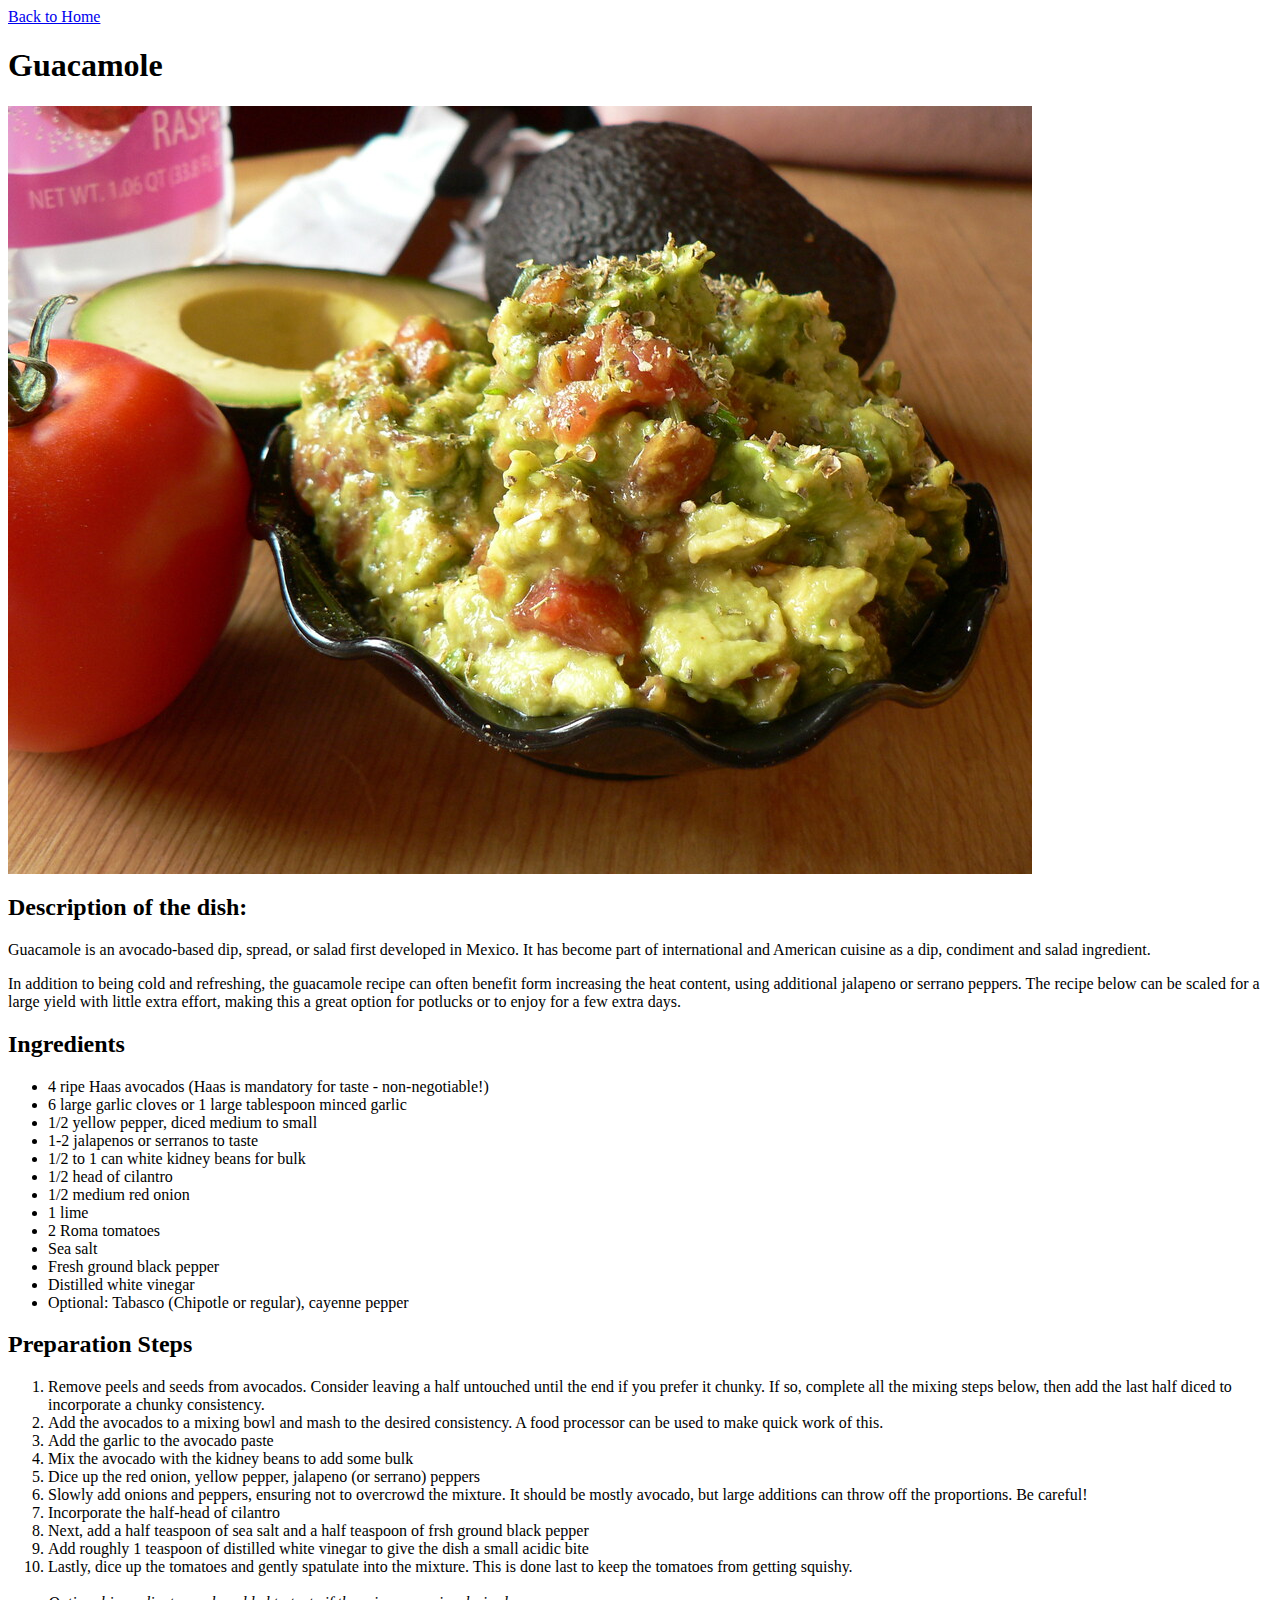
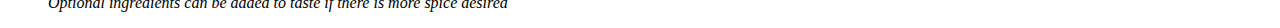
==== recipes/guacamole.html @ d834f58c "First commit after rebuilding git with new Mac user profile." ====
<html>
<!--Only the head and body elements are supposed to be direct descendants of the html element. All others should be descendants of either the head or body-->

<head>
    <!--The head element must be a direct descendant of the html element-->
    <!--The head element is a very busy place for most websites, so we've created a tutorial to walk you through the different elements and tasks accomplished in the head element. You can find it at the following address: https://html.com/document/metadata/ -->
    <title>Guacamole Recipe</title>
</head>

<body>
    <script src="js/scripts.js"></script>
    <!--The body element contains the full visible content of the web page-->
    <header>
        <!--The header typically includes your logo, tagline, and may contain a nav element-->
        <nav>
            <a href="../index.html">Back to Home</a>
            <!--The nav element isn't used for every single link but for navigational menus-->
        </nav>
    </header>
    <main>
        <h1>Guacamole</h1>
        <img src="../img/guacamole.jpg" alt="Picture of guacamole">
        <h2>Description of the dish:</h2>
        <p>Guacamole is an avocado-based dip, spread, or salad first developed in Mexico. It has become part of international and American cuisine as a dip, condiment and salad ingredient.</p>
        <p>In addition to being cold and refreshing, the guacamole recipe can often benefit form increasing the heat content, using additional jalapeno or serrano peppers. The recipe below can be scaled for a large yield with little extra effort, making this a great option for potlucks or to enjoy for a few extra days.</p>
        <h2>Ingredients</h2>
        <ul>
            <li>4 ripe Haas avocados (Haas is mandatory for taste - non-negotiable!)</li>
            <li>6 large garlic cloves or 1 large tablespoon minced garlic</li>
            <li>1/2 yellow pepper, diced medium to small</li>
            <li>1-2 jalapenos or serranos to taste</li>
            <li>1/2 to 1 can white kidney beans for bulk</li>
            <li>1/2 head of cilantro</li>
            <li>1/2 medium red onion</li>
            <li>1 lime</li>
            <li>2 Roma tomatoes</li>
            <li>Sea salt</li>
            <li>Fresh ground black pepper</li>
            <li>Distilled white vinegar</li>
            <li>Optional: Tabasco (Chipotle or regular), cayenne pepper</li>
        </ul>
        <h2>Preparation Steps</h2>
        <ol>
            <li>Remove peels and seeds from avocados. Consider leaving a half untouched until the end if you prefer it chunky. If so, complete all the mixing steps below, then add the last half diced to incorporate a chunky consistency.</li>
            <li>Add the avocados to a mixing bowl and mash to the desired consistency. A food processor can be used to make quick work of this.</li>
            <li>Add the garlic to the avocado paste</li>
            <li>Mix the avocado with the kidney beans to add some bulk</li>
            <li>Dice up the red onion, yellow pepper, jalapeno (or serrano) peppers</li>
            <li>Slowly add onions and peppers, ensuring not to overcrowd the mixture. It should be mostly avocado, but large additions can throw off the proportions. Be careful!</li>
            <li>Incorporate the half-head of cilantro</li>
            <li>Next, add a half teaspoon of sea salt and a half teaspoon of frsh ground black pepper</li>
            <li>Add roughly 1 teaspoon of distilled white vinegar to give the dish a small acidic bite</li>
            <li>Lastly, dice up the tomatoes and gently spatulate into the mixture. This is done last to keep the tomatoes from getting squishy.</li>
            <br>
            <em>Optional ingredients can be added to taste if there is more spice desired</em>
        </ol>
        <!--The main element cannot be used inside of anything other than the body element. It is intended to hold the main content of the page.-->
        <nav>
            <!--You can use a nav element just about anywhere-->
        </nav>
        <article>
            <!--If your web page contains a blog post or news article it makes sense to wrap the whole article in article tags-->
            <aside>
                <!--The aside tag can be used within an article or outside of it. It is used to mark content that is related but not central to the main content of the page-->
            </aside>
            <section>
                <!--Sections are used to seperate major parts of an element, such as chapters of an HTML ebook, or to cordone off the comments section from the rest of the main element-->
            </section>
            <address>
                <!--An address element inside of an article element is used to provide contact info for the author of the article-->
            </address>
        </article>
        <aside>
            <!--The aside element would also be used to mark a sidebar if used outside of the main element-->
            <section>
                <!--Within a sidebar you could use section elements to identify the different parts of the sidebar. For example, you could put adds in one section, related posts in a second section, and a newsletter signup form in a third section element.-->
            </section>
        </aside>
    </main>
    <footer>
        <!--The footer typically contains links to things like About Us, Privacy Policy, Contact Us and so forth. It may also contain a nav, address, section, or aside element.-->
        <address>
            <!--Put an address element in the footer and you're indicating that the contact info within the element is for the owner of the website rather than the author of the article.-->
        </address>
    </footer>
</body>

</html>
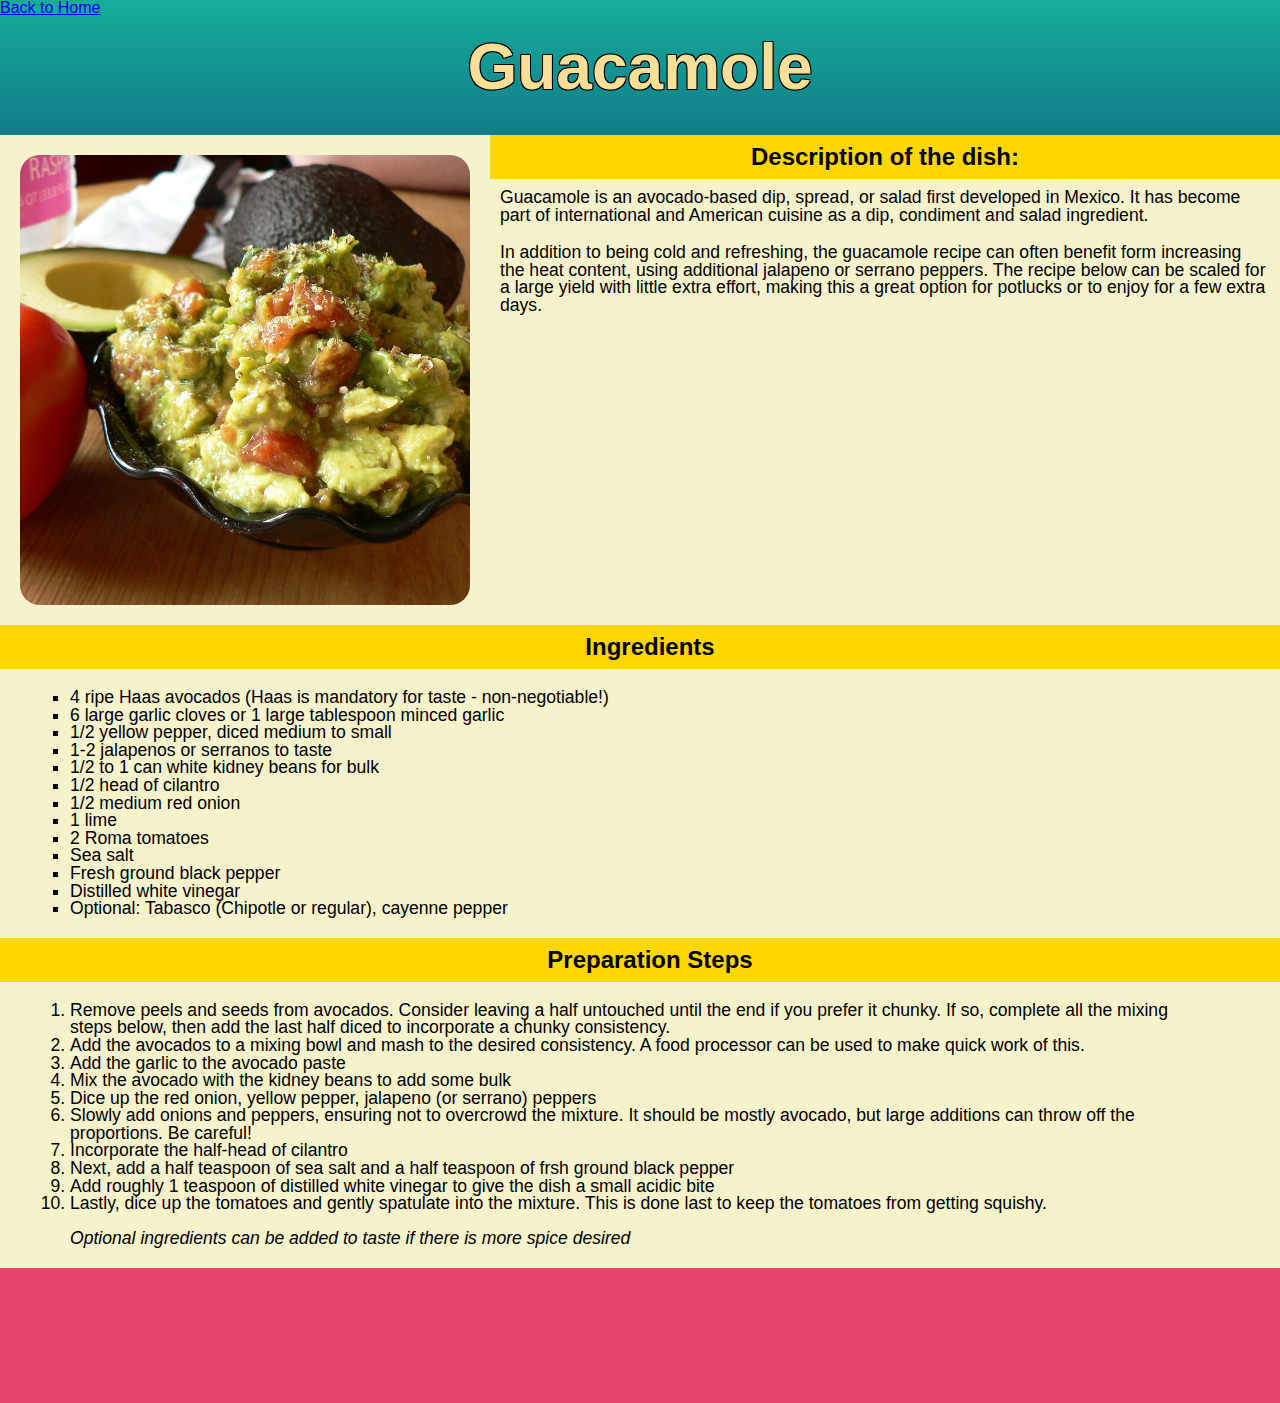
==== commit e477914e: "Rebuilt entire project to include CSS." ====
--- a/recipes/guacamole.html
+++ b/recipes/guacamole.html
@@ -1,88 +1,64 @@
 <html>
-<!--Only the head and body elements are supposed to be direct descendants of the html element. All others should be descendants of either the head or body-->
-
 <head>
-    <!--The head element must be a direct descendant of the html element-->
-    <!--The head element is a very busy place for most websites, so we've created a tutorial to walk you through the different elements and tasks accomplished in the head element. You can find it at the following address: https://html.com/document/metadata/ -->
     <title>Guacamole Recipe</title>
+    <link rel='stylesheet' href='../css/style.css'>
 </head>
-
 <body>
     <script src="js/scripts.js"></script>
-    <!--The body element contains the full visible content of the web page-->
     <header>
-        <!--The header typically includes your logo, tagline, and may contain a nav element-->
-        <nav>
+        <nav id='home'>
             <a href="../index.html">Back to Home</a>
-            <!--The nav element isn't used for every single link but for navigational menus-->
         </nav>
     </header>
     <main>
         <h1>Guacamole</h1>
-        <img src="../img/guacamole.jpg" alt="Picture of guacamole">
-        <h2>Description of the dish:</h2>
-        <p>Guacamole is an avocado-based dip, spread, or salad first developed in Mexico. It has become part of international and American cuisine as a dip, condiment and salad ingredient.</p>
-        <p>In addition to being cold and refreshing, the guacamole recipe can often benefit form increasing the heat content, using additional jalapeno or serrano peppers. The recipe below can be scaled for a large yield with little extra effort, making this a great option for potlucks or to enjoy for a few extra days.</p>
+        <div class='imgflex'>
+            <div class='image-container'>
+                <img src="../img/guacamole.jpg" alt="Picture of guacamole" class='solo-pic'>
+            </div>
+            <div class='description'>
+            <h2>Description of the dish:</h2>
+            <p>Guacamole is an avocado-based dip, spread, or salad first developed in Mexico. It has become part of international and American cuisine as a dip, condiment and salad ingredient.</p>
+            <p>In addition to being cold and refreshing, the guacamole recipe can often benefit form increasing the heat content, using additional jalapeno or serrano peppers. The recipe below can be scaled for a large yield with little extra effort, making this a great option for potlucks or to enjoy for a few extra days.</p>
+            </div>
+        </div>
         <h2>Ingredients</h2>
-        <ul>
-            <li>4 ripe Haas avocados (Haas is mandatory for taste - non-negotiable!)</li>
-            <li>6 large garlic cloves or 1 large tablespoon minced garlic</li>
-            <li>1/2 yellow pepper, diced medium to small</li>
-            <li>1-2 jalapenos or serranos to taste</li>
-            <li>1/2 to 1 can white kidney beans for bulk</li>
-            <li>1/2 head of cilantro</li>
-            <li>1/2 medium red onion</li>
-            <li>1 lime</li>
-            <li>2 Roma tomatoes</li>
-            <li>Sea salt</li>
-            <li>Fresh ground black pepper</li>
-            <li>Distilled white vinegar</li>
-            <li>Optional: Tabasco (Chipotle or regular), cayenne pepper</li>
-        </ul>
+        <div class='listdiv'>
+            <ul class='vertical-ul'>
+                <li>4 ripe Haas avocados (Haas is mandatory for taste - non-negotiable!)</li>
+                <li>6 large garlic cloves or 1 large tablespoon minced garlic</li>
+                <li>1/2 yellow pepper, diced medium to small</li>
+                <li>1-2 jalapenos or serranos to taste</li>
+                <li>1/2 to 1 can white kidney beans for bulk</li>
+                <li>1/2 head of cilantro</li>
+                <li>1/2 medium red onion</li>
+                <li>1 lime</li>
+                <li>2 Roma tomatoes</li>
+                <li>Sea salt</li>
+                <li>Fresh ground black pepper</li>
+                <li>Distilled white vinegar</li>
+                <li>Optional: Tabasco (Chipotle or regular), cayenne pepper</li>
+            </ul>
+        </div>
         <h2>Preparation Steps</h2>
-        <ol>
-            <li>Remove peels and seeds from avocados. Consider leaving a half untouched until the end if you prefer it chunky. If so, complete all the mixing steps below, then add the last half diced to incorporate a chunky consistency.</li>
-            <li>Add the avocados to a mixing bowl and mash to the desired consistency. A food processor can be used to make quick work of this.</li>
-            <li>Add the garlic to the avocado paste</li>
-            <li>Mix the avocado with the kidney beans to add some bulk</li>
-            <li>Dice up the red onion, yellow pepper, jalapeno (or serrano) peppers</li>
-            <li>Slowly add onions and peppers, ensuring not to overcrowd the mixture. It should be mostly avocado, but large additions can throw off the proportions. Be careful!</li>
-            <li>Incorporate the half-head of cilantro</li>
-            <li>Next, add a half teaspoon of sea salt and a half teaspoon of frsh ground black pepper</li>
-            <li>Add roughly 1 teaspoon of distilled white vinegar to give the dish a small acidic bite</li>
-            <li>Lastly, dice up the tomatoes and gently spatulate into the mixture. This is done last to keep the tomatoes from getting squishy.</li>
-            <br>
-            <em>Optional ingredients can be added to taste if there is more spice desired</em>
-        </ol>
-        <!--The main element cannot be used inside of anything other than the body element. It is intended to hold the main content of the page.-->
-        <nav>
-            <!--You can use a nav element just about anywhere-->
-        </nav>
-        <article>
-            <!--If your web page contains a blog post or news article it makes sense to wrap the whole article in article tags-->
-            <aside>
-                <!--The aside tag can be used within an article or outside of it. It is used to mark content that is related but not central to the main content of the page-->
-            </aside>
-            <section>
-                <!--Sections are used to seperate major parts of an element, such as chapters of an HTML ebook, or to cordone off the comments section from the rest of the main element-->
-            </section>
-            <address>
-                <!--An address element inside of an article element is used to provide contact info for the author of the article-->
-            </address>
-        </article>
-        <aside>
-            <!--The aside element would also be used to mark a sidebar if used outside of the main element-->
-            <section>
-                <!--Within a sidebar you could use section elements to identify the different parts of the sidebar. For example, you could put adds in one section, related posts in a second section, and a newsletter signup form in a third section element.-->
-            </section>
-        </aside>
+        <div class='listdiv'>
+            <ol class='vertical-ol'>
+                <li>Remove peels and seeds from avocados. Consider leaving a half untouched until the end if you prefer it chunky. If so, complete all the mixing steps below, then add the last half diced to incorporate a chunky consistency.</li>
+                <li>Add the avocados to a mixing bowl and mash to the desired consistency. A food processor can be used to make quick work of this.</li>
+                <li>Add the garlic to the avocado paste</li>
+                <li>Mix the avocado with the kidney beans to add some bulk</li>
+                <li>Dice up the red onion, yellow pepper, jalapeno (or serrano) peppers</li>
+                <li>Slowly add onions and peppers, ensuring not to overcrowd the mixture. It should be mostly avocado, but large additions can throw off the proportions. Be careful!</li>
+                <li>Incorporate the half-head of cilantro</li>
+                <li>Next, add a half teaspoon of sea salt and a half teaspoon of frsh ground black pepper</li>
+                <li>Add roughly 1 teaspoon of distilled white vinegar to give the dish a small acidic bite</li>
+                <li>Lastly, dice up the tomatoes and gently spatulate into the mixture. This is done last to keep the tomatoes from getting squishy.</li>
+                <br>
+                <em>Optional ingredients can be added to taste if there is more spice desired</em>
+            </ol>
+        </div>
     </main>
     <footer>
-        <!--The footer typically contains links to things like About Us, Privacy Policy, Contact Us and so forth. It may also contain a nav, address, section, or aside element.-->
-        <address>
-            <!--Put an address element in the footer and you're indicating that the contact info within the element is for the owner of the website rather than the author of the article.-->
-        </address>
     </footer>
 </body>
-
 </html>--- a/css/style.css
+++ b/css/style.css
@@ -0,0 +1,214 @@
+/* http://meyerweb.com/eric/tools/css/reset/ 
+   v2.0 | 20110126
+   License: none (public domain)
+*/
+
+html, body, div, span, applet, object, iframe,
+h1, h2, h3, h4, h5, h6, p, blockquote, pre,
+a, abbr, acronym, address, big, cite, code,
+del, dfn, img, ins, kbd, q, s, samp,
+small, strike, strong, sub, sup, tt, var,
+b, u, i, center,
+dl, dt, dd, ol, ul, li,
+fieldset, form, label, legend,
+table, caption, tbody, tfoot, thead, tr, th, td,
+article, aside, canvas, details, embed, 
+figure, figcaption, footer, header, hgroup, 
+menu, nav, output, ruby, section, summary,
+time, mark, audio, video {
+	margin: 0;
+	padding: 0;
+	border: 0;
+	font-size: 100%;
+	font: inherit;
+	vertical-align: baseline;
+}
+/* HTML5 display-role reset for older browsers */
+article, aside, details, figcaption, figure, 
+footer, header, hgroup, menu, nav, section {
+	display: block;
+}
+body {
+	line-height: 1;
+}
+/* ol,*/ ul {
+	list-style: none;
+}
+blockquote, q {
+	quotes: none;
+}
+blockquote:before, blockquote:after,
+q:before, q:after {
+	content: '';
+	content: none;
+}
+table {
+	border-collapse: collapse;
+	border-spacing: 0;
+}
+
+/*********** End CSS Reset ***********/
+
+* {
+	font-family: Verdana, Geneva, Tahoma, sans-serif;
+}
+
+
+footer {
+	/* height: auto; */
+	height: 15vh;
+	background-color: rgb(230, 68, 108);	
+}
+
+h1 {
+	font-size: 4em;
+	text-align: center;
+	font-weight: bold;
+	background-color: rgb(22,173,153);
+	line-height: 15vh;
+	height: 15vh;
+	color:rgb(248, 222, 151);
+	text-shadow: -1px -1px 0 #000, 1px -1px 0 #000, -1px 1px 0 #000, 1px 1px 0 #000;
+	background-image: linear-gradient(rgb(22,173,153), rgb(17, 124, 138));
+}
+
+h2 {
+	width: 100vw;
+	text-align: center;
+	background-color: gold;
+	font-size: 1.5em;
+	padding: 10px;
+	font-weight: bold;
+}
+
+/* h2 {
+	width: 100vw;
+	text-align: center;
+	display:flex;
+	background-color: gold;
+	font-size: 1.5em;
+	padding: 10px;
+	font-weight: bold;
+} */
+
+#home {
+	display: inline-block;
+	position: absolute;
+	font-family: Verdana, Geneva, Tahoma, sans-serif;
+}
+
+img {
+	width: 650px;
+	height: auto;
+}
+
+#index-ul {
+	display: flex;
+	background-color: rgb(246,242,203);
+	justify-content: center;
+	align-items: center;
+}
+
+.image-container {
+	/* height: 80vh; */
+	display: flex;
+	align-items: left;
+	background-color: rgb(246,242,203);
+}
+
+.imgflex {
+	display: flex;
+	width: 100vw;
+	background-color: rgb(246,242,203);
+}
+
+.imgflex h2 {
+		width: auto;
+		text-align: center;
+		background-color: gold;
+		font-size: 1.5em;
+		padding: 10px;
+		font-weight: bold;
+		height: auto;
+}
+
+.imgflex p {
+	height: auto;
+}
+p {
+	padding: 10px;
+	font-size: 1.1em;
+	background-color: rgb(246,242,203);
+}
+
+.vertical-ul, .vertical-ol {
+	display: flex;
+	flex-direction: column;
+	align-self: flex-start;
+	padding: 20px 70px 20px 70px;
+	/* margin: 70px; */
+	font-size: 1.1em;
+	background-color: rgb(246,242,203);
+}
+
+.solo-pic {
+	width: 450px;
+	height: 450px;
+	object-fit: cover;
+	margin: 20px;
+	border-radius: 20px;
+	/* justify-items: left; */
+}
+
+.listdiv {
+	background-color: rgb(246,242,203);
+}
+
+.tile {
+	margin: 10px;
+	width: 30vw;
+	height: 30vw;
+	/* max-width: 30vw;
+	max-height: 30vw; */
+	object-fit: cover;
+	flex-grow: 1;
+	align-content: center;
+	/* flex-wrap: nowrap; */
+	border-radius: 20px;
+	overflow: hidden;
+	transition: 0.5s;
+	transition: all .2s ease-in-out;
+	display: flex;
+	justify-content: center;
+	opacity: 70%;
+}
+
+#tile-container {
+	height: 70vh;
+	background-color: rgb(246,242,203);
+	align-content: center;
+	justify-content: center;
+	flex-grow: 1;
+
+}
+
+.tile img {
+	object-fit: cover;
+}
+
+.tile:hover {
+	border-radius: 70px;
+	transition: 0.5s;
+	transform: scale(0.9);
+	opacity: 100%;
+}
+
+/* #tom-collins-picture {
+	width: 40vw;
+	height: auto;
+} */
+
+.vertical-ul li {
+	list-style: square;
+	text-align: left;
+}
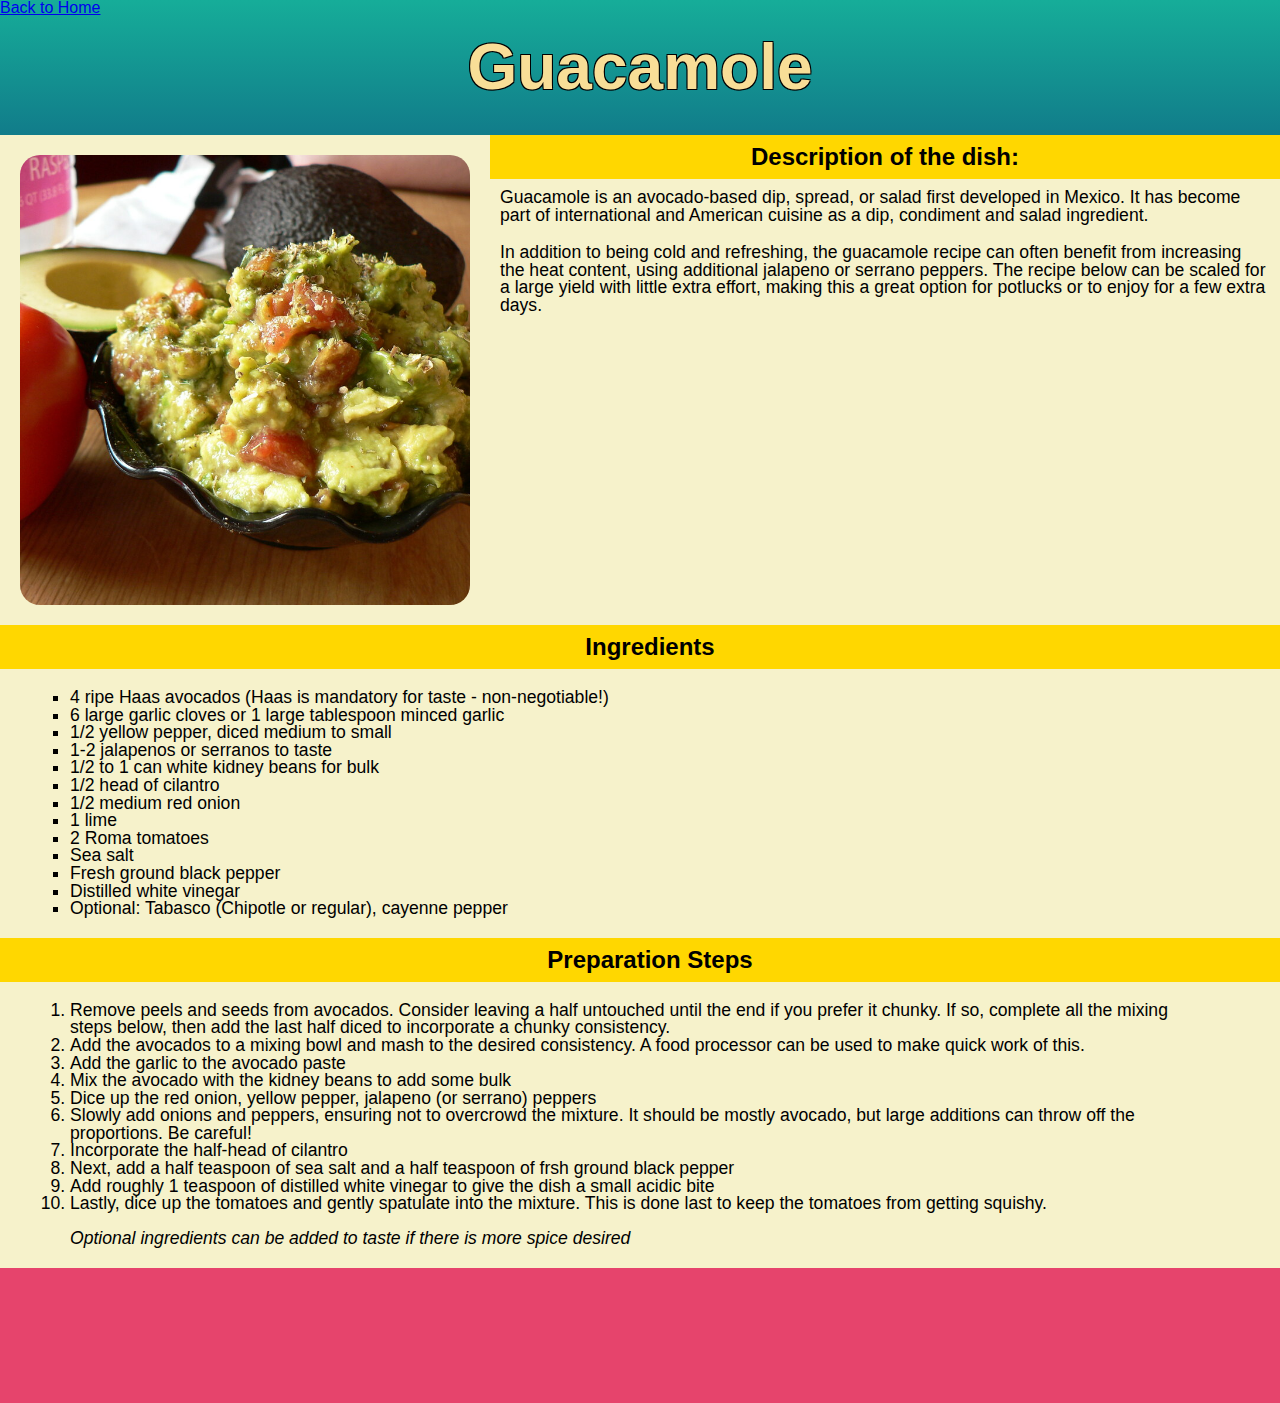
==== commit de11b454: "Fixed spelling error. Changed form to from." ====
--- a/recipes/guacamole.html
+++ b/recipes/guacamole.html
@@ -19,7 +19,7 @@
             <div class='description'>
             <h2>Description of the dish:</h2>
             <p>Guacamole is an avocado-based dip, spread, or salad first developed in Mexico. It has become part of international and American cuisine as a dip, condiment and salad ingredient.</p>
-            <p>In addition to being cold and refreshing, the guacamole recipe can often benefit form increasing the heat content, using additional jalapeno or serrano peppers. The recipe below can be scaled for a large yield with little extra effort, making this a great option for potlucks or to enjoy for a few extra days.</p>
+            <p>In addition to being cold and refreshing, the guacamole recipe can often benefit from increasing the heat content, using additional jalapeno or serrano peppers. The recipe below can be scaled for a large yield with little extra effort, making this a great option for potlucks or to enjoy for a few extra days.</p>
             </div>
         </div>
         <h2>Ingredients</h2>
